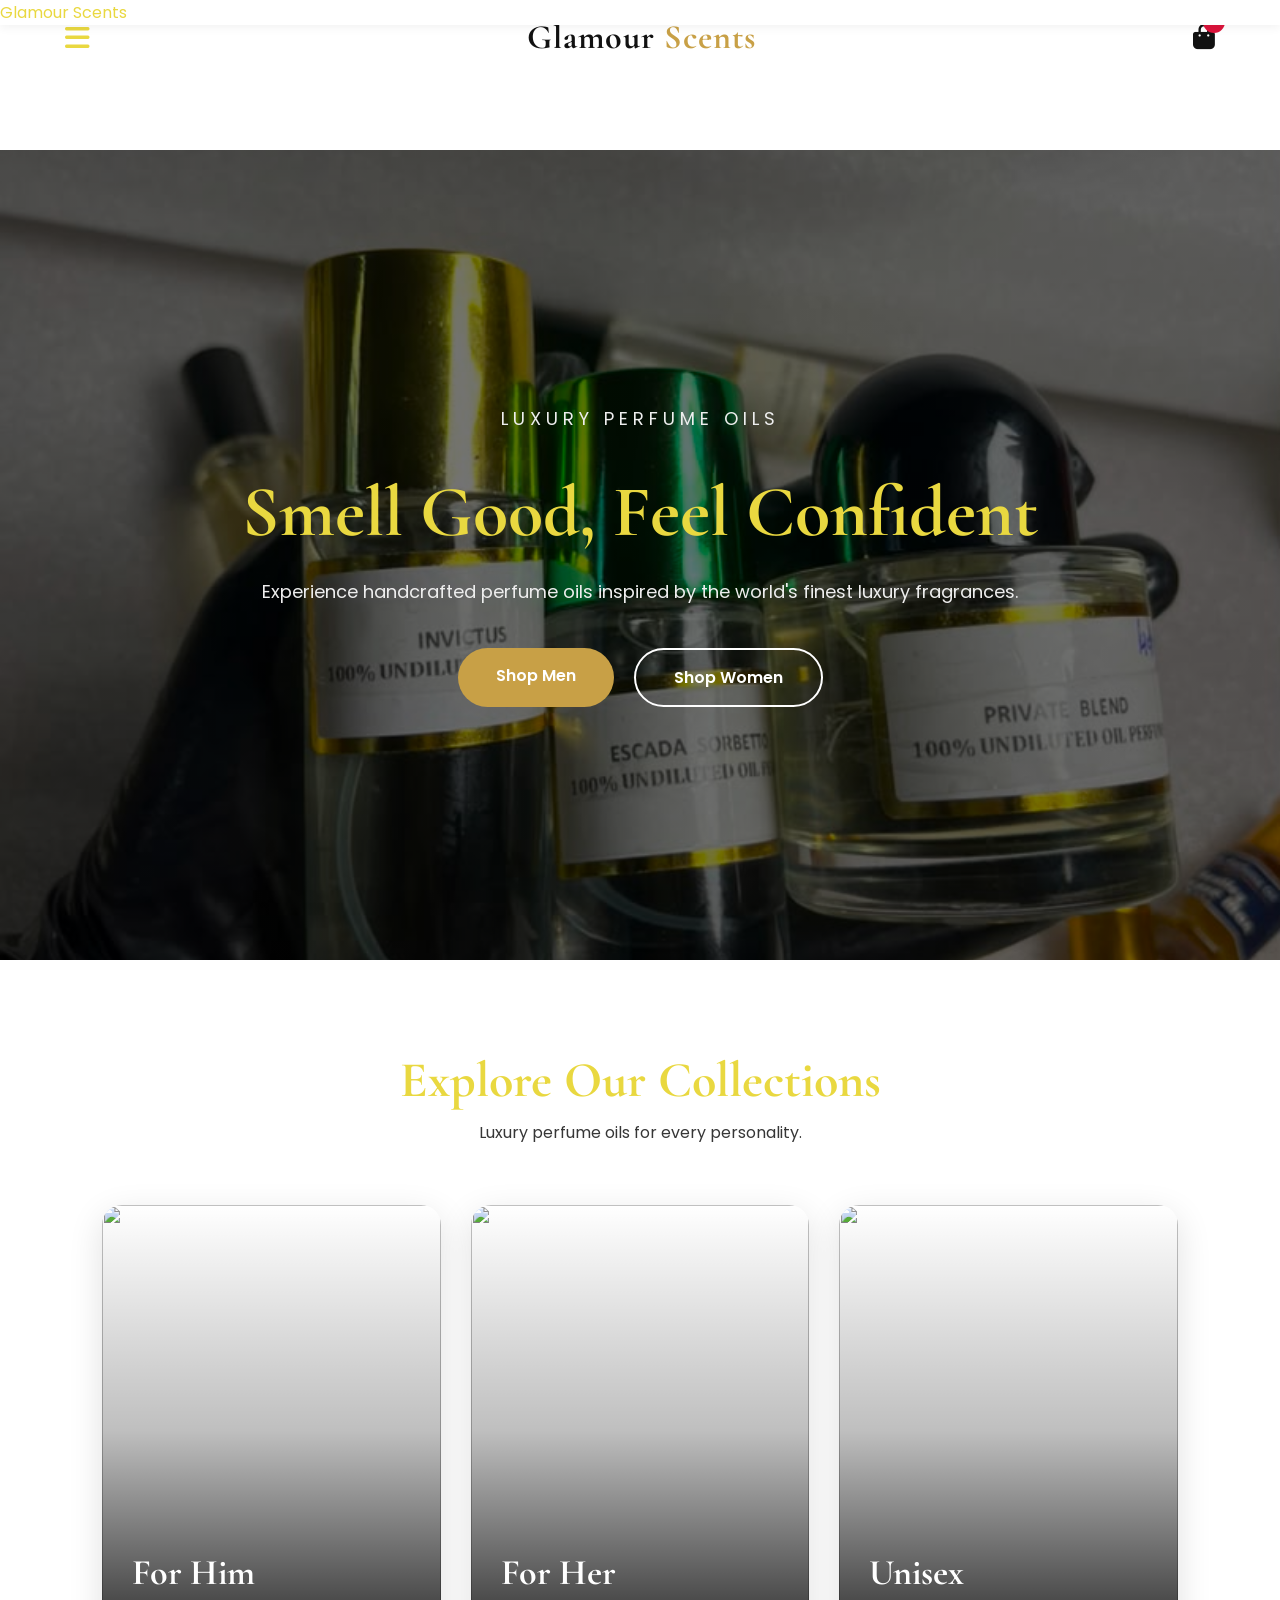
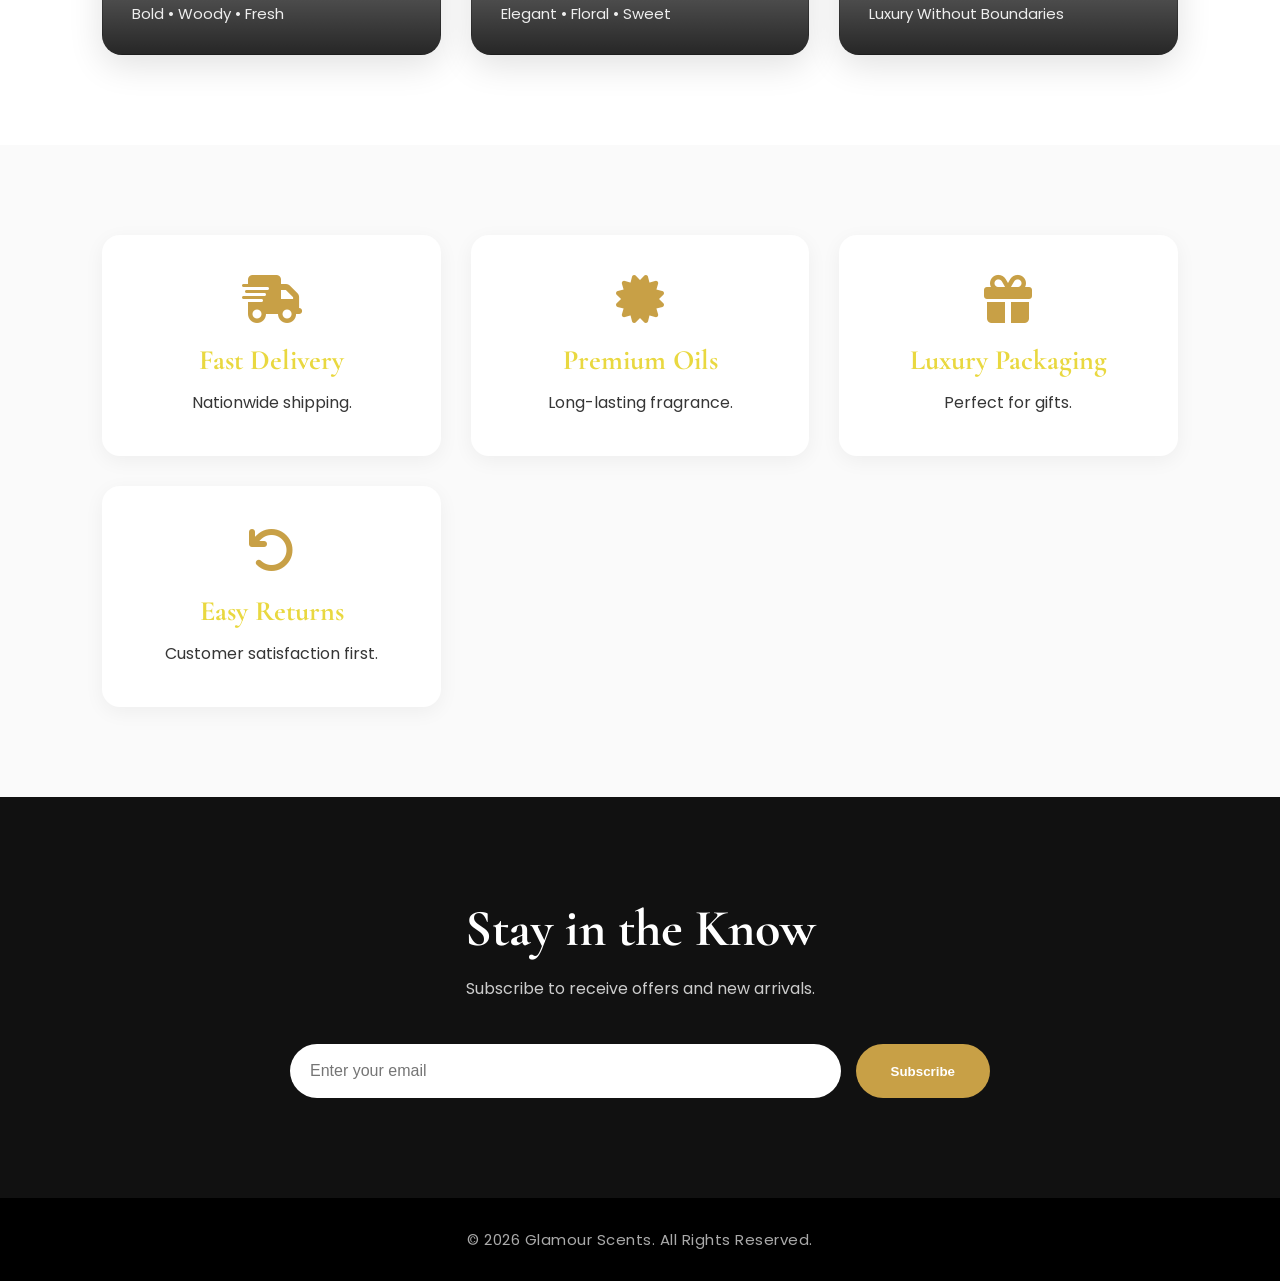
==== index.html @ a63c4ee7 "update header" ====
<!DOCTYPE html>
<html lang="en">
<head>
<meta charset="UTF-8">
<meta name="viewport" content="width=device-width, initial-scale=1.0">

<head>
    <meta charset="UTF-8">
    <meta name="viewport" content="width=device-width, initial-scale=1.0">
    <title>Glamour Scents</title>
    
    <link rel="stylesheet" href="css/style.css">
    
    <!-- Font Awesome -->
    <link rel="stylesheet" href="https://cdnjs.cloudflare.com/ajax/libs/font-awesome/6.6.0/css/all.min.css">
    
    <!-- Google Fonts -->
    <link href="https://fonts.googleapis.com/css2?family=Cormorant+Garamond:wght@400;500;600;700&family=Poppins:wght@300;400;500;600&display=swap" rel="stylesheet">
</head>
<body>
    <header>
        <a href="index.html" class="site-title">Glamour Scents</a>
    </header>

<div class="logo-area">

<i class="fas fa-bars menu-btn"></i>

<h2>
<span class="black">Glamour</span>
<span class="gold">Scents</span>
</h2>

<a href="cart.html" class="cart">

<i class="fas fa-shopping-bag"></i>

<span id="cartCount">0</span>

</a>

</div>

</header>

<!--======================
SIDE MENU
=======================-->

<nav class="sidebar">

<div class="close">

<i class="fas fa-times"></i>

</div>

<ul>

<li><a href="index.html">Home</a></li>

<li><a href="products.html?category=men">For Him</a></li>

<li><a href="products.html?category=women">For Her</a></li>

<li><a href="products.html?category=unisex">Unisex</a></li>

<li><a href="#">About</a></li>

<li><a href="#">Contact</a></li>

</ul>

</nav>

<div class="overlay"></div>

<!--======================
HERO
=======================-->

<section class="hero">

<div class="hero-content">

<p class="tag">

Luxury Perfume Oils

</p>

<h1>

Smell Good,

Feel Confident

</h1>

<p>

Experience handcrafted perfume oils inspired by the world's finest luxury fragrances.

</p>

<div class="hero-buttons">

<a href="products.html?category=men" class="btn">

Shop Men

</a>

<a href="products.html?category=women" class="btn outline">

Shop Women

</a>

</div>

</div>

</section>

<!--======================
COLLECTIONS
=======================-->

<section class="collections">

<div class="title">

<h2>

Explore Our Collections

</h2>

<p>

Luxury perfume oils for every personality.

</p>

</div>

<div class="collection-grid">

<a href="products.html?category=men" class="collection">

<img src="https://images.pexels.com/photos/6958875/pexels-photo-6958875.jpeg">

<div class="text">

<h3>For Him</h3>

<p>Bold • Woody • Fresh</p>

</div>

</a>

<a href="products.html?category=women" class="collection">

<img src="https://images.pexels.com/photos/16722498/pexels-photo-16722498.jpeg">

<div class="text">

<h3>For Her</h3>

<p>Elegant • Floral • Sweet</p>

</div>

</a>

<a href="products.html?category=unisex" class="collection">

<img src="https://images.pexels.com/photos/35930230/pexels-photo-35930230.jpeg">

<div class="text">

<h3>Unisex</h3>

<p>Luxury Without Boundaries</p>

</div>

</a>

</div>

</section>

<!--======================
FEATURES
=======================-->

<section class="features">

<div class="feature">

<i class="fas fa-truck-fast"></i>

<h3>Fast Delivery</h3>

<p>Nationwide shipping.</p>

</div>

<div class="feature">

<i class="fas fa-certificate"></i>

<h3>Premium Oils</h3>

<p>Long-lasting fragrance.</p>

</div>

<div class="feature">

<i class="fas fa-gift"></i>

<h3>Luxury Packaging</h3>

<p>Perfect for gifts.</p>

</div>

<div class="feature">

<i class="fas fa-arrow-rotate-left"></i>

<h3>Easy Returns</h3>

<p>Customer satisfaction first.</p>

</div>

</section>

<!--======================
NEWSLETTER
=======================-->

<section class="newsletter">

<h2>

Stay in the Know

</h2>

<p>

Subscribe to receive offers and new arrivals.

</p>

<div class="newsletter-form">

<input
type="email"
placeholder="Enter your email">

<button>

Subscribe

</button>

</div>

</section>

<!--======================
FOOTER
=======================-->

<footer>

<p>

© 2026 Glamour Scents.

All Rights Reserved.

</p>

</footer>

<script src="js/menu.js"></script>
<script src="js/cart.js"></script>

</body>
</html>
---- css/style.css ----
/*=========================================
GLAMOUR SCENTS
STYLE.CSS (PART 2A)
==========================================*/

/* Google Fonts */
@import url('https://fonts.googleapis.com/css2?family=Cormorant+Garamond:wght@400;500;600;700&family=Poppins:wght@300;400;500;600&display=swap');

/*=========================
RESET
=========================*/

*{
    margin:0;
    padding:0;
    box-sizing:border-box;
}

html{
    scroll-behavior:smooth;
}

body{
    font-family:'Poppins',sans-serif;
    background:#ffffff;
    color:#e9d840;
    overflow-x:hidden;
}

img{
    width:100%;
    display:block;
}

a{
    text-decoration:none;
    color:inherit;
}

ul{
    list-style:none;
}

/*=========================
VARIABLES
=========================*/

:root{

    --gold:#c8a046;
    --dark:#111111;
    --light:#ffffff;
    --gray:#f7f7f7;
    --text:#363636;

    --shadow:0 10px 35px rgba(0,0,0,.12);

    --radius:16px;

    --transition:.35s ease;

}

/*=========================
HEADER
=========================*/

header{

    position:fixed;

    top:0;
    left:0;
    width:100%;

    z-index:999;

    background:white;

    box-shadow:0 3px 10px rgba(0,0,0,.05);

}

.logo-area{

    max-width:1200px;

    margin:auto;

    height:75px;

    display:flex;

    align-items:center;

    justify-content:space-between;

    padding:0 25px;

}

/*=========================
LOGO
=========================*/

.logo-area h2{

    font-family:'Cormorant Garamond',serif;

    font-size:34px;

    letter-spacing:1px;

}

.black{

    color:#111;

}

.gold{

    color:var(--gold);

}

/*=========================
MENU BUTTON
=========================*/

.menu-btn{

    font-size:28px;

    cursor:pointer;

    transition:.3s;

}

.menu-btn:hover{

    color:var(--gold);

    transform:rotate(90deg);

}

/*=========================
CART ICON
=========================*/

.cart{

    position:relative;

    font-size:25px;

    color:#111;

    transition:.3s;

}

.cart:hover{

    color:var(--gold);

}

#cartCount{

    position:absolute;

    top:-8px;

    right:-10px;

    width:22px;

    height:22px;

    background:crimson;

    color:white;

    border-radius:50%;

    display:flex;

    align-items:center;

    justify-content:center;

    font-size:11px;

    font-weight:600;

}

/*=========================
SIDEBAR
=========================*/

.sidebar{

    position:fixed;

    left:-300px;

    top:0;

    width:280px;

    height:100vh;

    background:#111;

    color:white;

    transition:.4s;

    z-index:1200;

    padding:30px;

    overflow-y:auto;

}

.sidebar.active{

    left:0;

}

/*=========================
CLOSE BUTTON
=========================*/

.close{

    text-align:right;

    margin-bottom:40px;

}

.close i{

    font-size:28px;

    cursor:pointer;

    transition:.3s;

}

.close i:hover{

    color:var(--gold);

}

/*=========================
MENU LINKS
=========================*/

.sidebar ul li{

    margin-bottom:18px;

}

.sidebar ul li a{

    display:block;

    padding:14px 0;

    border-bottom:1px solid rgba(255,255,255,.1);

    font-size:18px;

    transition:.3s;

}

.sidebar ul li a:hover{

    color:var(--gold);

    padding-left:10px;

}

/*=========================
OVERLAY
=========================*/

.overlay{

    position:fixed;

    inset:0;

    background:rgba(0,0,0,.5);

    visibility:hidden;

    opacity:0;

    transition:.3s;

    z-index:1100;

}

.overlay.active{

    visibility:visible;

    opacity:1;

}

/*=========================
HERO
=========================*/

.hero {
    margin-top: 75px;
    min-height: 90vh;

    /* Updated line below: */
    background: 
        linear-gradient(rgba(0, 0, 0, 0.55), rgba(0, 0, 0, 0.55)),
        url("../images/hero-bg.jpeg");

    background-size: cover;
    background-position: center;
    display: flex;
    align-items: center;
    justify-content: center;
    text-align: center;
    padding: 40px;
}

.tag{

    color:var(--gold);

    letter-spacing:5px;

    text-transform:uppercase;

    font-size:13px;

    margin-bottom:18px;

}

.hero h1{

    font-family:'Cormorant Garamond',serif;

    font-size:72px;

    line-height:1.05;

    margin-bottom:25px;

}

.hero p{

    font-size:18px;

    color:#eeeeee;

    line-height:1.8;

    margin-bottom:40px;

}

/*=========================
BUTTONS
=========================*/

.hero-buttons{

    display:flex;

    justify-content:center;

    gap:20px;

    flex-wrap:wrap;

}

.btn{

    display:inline-block;

    padding:15px 38px;

    border-radius:50px;

    background:var(--gold);

    color:white;

    font-weight:600;

    transition:var(--transition);

}

.btn:hover{

    transform:translateY(-4px);

    box-shadow:var(--shadow);

}

.outline{

    background:transparent;

    border:2px solid white;

}

.outline:hover{

    background:white;

    color:#111;

}

/*=========================
SECTION TITLE
=========================*/

.title{

    text-align:center;

    margin-bottom:60px;

}

.title h2{

    font-family:'Cormorant Garamond',serif;

    font-size:50px;

    margin-bottom:10px;

}

.title p{

    color:var(--text);

    font-size:16px;

}

/*=========================
ANIMATIONS
=========================*/

@keyframes fadeUp{

    from{

        opacity:0;

        transform:translateY(40px);

    }

    to{

        opacity:1;

        transform:translateY(0);

    }

}

/*=========================
TABLET
=========================*/

@media(max-width:992px){

.hero h1{

font-size:56px;

}

.title h2{

font-size:40px;

}

}

/*=========================
MOBILE
=========================*/

@media(max-width:768px){

.logo-area{

padding:0 18px;

}

.logo-area h2{

font-size:28px;

}

.hero{

padding:20px;

}

.hero h1{

font-size:42px;

}

.hero p{

font-size:16px;

}

.hero-buttons{

flex-direction:column;

align-items:center;

}

.btn{

width:220px;

text-align:center;

}

.sidebar{

width:250px;

}

}
/*=========================================
GLAMOUR SCENTS
STYLE.CSS (PART 2B)
==========================================*/

/*=========================
COLLECTIONS
=========================*/

.collections{

    padding:90px 8%;
    background:#fff;

}

.collection-grid{

    display:grid;

    grid-template-columns:repeat(auto-fit,minmax(320px,1fr));

    gap:30px;

}

.collection{

    position:relative;

    height:450px;

    border-radius:20px;

    overflow:hidden;

    box-shadow:var(--shadow);

    transition:var(--transition);

}

.collection:hover{

    transform:translateY(-10px);

}

.collection img{

    width:100%;
    height:100%;
    object-fit:cover;

    transition:.8s;

}

.collection:hover img{

    transform:scale(1.1);

}

.collection::after{

    content:"";

    position:absolute;

    inset:0;

    background:linear-gradient(
        to top,
        rgba(0,0,0,.85),
        rgba(0,0,0,.25),
        transparent
    );

}

.collection .text{

    position:absolute;

    bottom:30px;

    left:30px;

    z-index:10;

    color:white;

}

.collection h3{

    font-family:'Cormorant Garamond',serif;

    font-size:36px;

    margin-bottom:8px;

}

.collection p{

    color:#eee;

    font-size:15px;

}

/*=========================
FEATURES
=========================*/

.features{

    padding:90px 8%;

    background:#fafafa;

    display:grid;

    grid-template-columns:repeat(auto-fit,minmax(250px,1fr));

    gap:30px;

}

.feature{

    background:white;

    border-radius:18px;

    padding:40px 30px;

    text-align:center;

    box-shadow:0 5px 20px rgba(0,0,0,.05);

    transition:var(--transition);

}

.feature:hover{

    transform:translateY(-8px);

    box-shadow:var(--shadow);

}

.feature i{

    font-size:48px;

    color:var(--gold);

    margin-bottom:20px;

}

.feature h3{

    font-family:'Cormorant Garamond',serif;

    font-size:28px;

    margin-bottom:12px;

}

.feature p{

    color:var(--text);

    line-height:1.7;

}

/*=========================
NEWSLETTER
=========================*/

.newsletter{

    padding:100px 8%;

    background:#111;

    color:white;

    text-align:center;

}

.newsletter h2{

    font-family:'Cormorant Garamond',serif;

    font-size:52px;

    margin-bottom:15px;

}

.newsletter p{

    color:#ccc;

    max-width:650px;

    margin:0 auto 40px;

    line-height:1.8;

}

.newsletter-form{

    max-width:700px;

    margin:auto;

    display:flex;

    gap:15px;

    flex-wrap:wrap;

    justify-content:center;

}

.newsletter-form input{

    flex:1;

    min-width:260px;

    padding:18px 20px;

    border:none;

    border-radius:50px;

    font-size:16px;

    outline:none;

}

.newsletter-form button{

    padding:18px 35px;

    border:none;

    border-radius:50px;

    background:var(--gold);

    color:white;

    font-weight:600;

    cursor:pointer;

    transition:var(--transition);

}

.newsletter-form button:hover{

    background:#b88e32;

    transform:translateY(-3px);

}

/*=========================
FOOTER
=========================*/

footer{

    background:#000;

    color:#aaa;

    text-align:center;

    padding:30px 20px;

    font-size:15px;

}

footer p{

    letter-spacing:.5px;

}

/*=========================
SCROLLBAR
=========================*/

::-webkit-scrollbar{

    width:10px;

}

::-webkit-scrollbar-track{

    background:#f5f5f5;

}

::-webkit-scrollbar-thumb{

    background:var(--gold);

    border-radius:20px;

}

::-webkit-scrollbar-thumb:hover{

    background:#b88e32;

}

/*=========================
UTILITY CLASSES
=========================*/

.text-center{

    text-align:center;

}

.mt-1{margin-top:10px;}
.mt-2{margin-top:20px;}
.mt-3{margin-top:30px;}
.mt-4{margin-top:40px;}
.mt-5{margin-top:50px;}

.mb-1{margin-bottom:10px;}
.mb-2{margin-bottom:20px;}
.mb-3{margin-bottom:30px;}
.mb-4{margin-bottom:40px;}
.mb-5{margin-bottom:50px;}

.gold-text{

    color:var(--gold);

}

.bg-light{

    background:#fafafa;

}

/*=========================
HOVER ANIMATIONS
=========================*/

.collection,
.feature,
.btn,
.newsletter-form button,
.cart,
.menu-btn{

    transition:all .35s ease;

}

/*=========================
RESPONSIVE
=========================*/

@media(max-width:992px){

.collection{

    height:380px;

}

.collection h3{

    font-size:30px;

}

.newsletter h2{

    font-size:42px;

}

}

@media(max-width:768px){

.collections{

    padding:70px 20px;

}

.features{

    padding:70px 20px;

}

.newsletter{

    padding:80px 20px;

}

.newsletter-form{

    flex-direction:column;

}

.newsletter-form input{

    width:100%;

}

.newsletter-form button{

    width:100%;

}

.collection{

    height:350px;

}

.collection .text{

    left:20px;

    bottom:20px;

}

.collection h3{

    font-size:28px;

}

.feature{

    padding:35px 25px;

}

.feature h3{

    font-size:24px;

}

.newsletter h2{

    font-size:36px;

}

}

@media(max-width:480px){

.title h2{

    font-size:34px;

}

.collection{

    height:300px;

}

.collection h3{

    font-size:24px;

}

.feature i{

    font-size:38px;

}

.newsletter h2{

    font-size:30px;

}

footer{

    font-size:13px;

}

}
/*==========================
PRODUCT PAGE
===========================*/

.page-banner{

    margin-top:75px;

    background:#111;

    color:white;

    padding:80px 20px;

    text-align:center;

}

.banner-content h1{

    font-family:'Cormorant Garamond',serif;

    font-size:55px;

}

.banner-content p{

    color:#ddd;

    margin-top:10px;

}

.product-page{

    padding:80px 8%;

}

.product-container{

    display:grid;

    grid-template-columns:1fr 1fr;

    gap:60px;

    align-items:center;

}

.product-image{

    text-align:center;

}

.product-image img{

    max-width:420px;

    width:100%;

}

.product-details h2{

    font-size:40px;

    font-family:'Cormorant Garamond',serif;

}

.category-name{

    color:#777;

    margin:15px 0;

}

.rating{

    color:gold;

    margin-bottom:25px;

    font-size:22px;

}

.price-box{

    margin:25px 0;

}

.price-box h3{

    font-size:30px;

    color:#111;

}

.form-group{

    margin:20px 0;

}

.form-group label{

    display:block;

    font-weight:600;

    margin-bottom:10px;

}

.form-group select{

    width:100%;

    padding:15px;

    border:1px solid #ddd;

    border-radius:10px;

    font-size:16px;

}

.quantity-box{

    margin-top:25px;

}

.quantity-controls{

    display:flex;

    align-items:center;

    gap:15px;

}

.quantity-controls button{

    width:45px;

    height:45px;

    font-size:20px;

    cursor:pointer;

    background:var(--gold);

    color:white;

    border:none;

    border-radius:8px;

}

.quantity-controls input{

    width:70px;

    text-align:center;

    font-size:18px;

    padding:10px;

}

.add-cart{

    width:100%;

    margin-top:30px;

}

.product-description{

    margin-top:40px;

    line-height:1.8;

}

.related-products{

    padding:80px 8%;

    background:#fafafa;

}

.related-grid{

    display:grid;

    grid-template-columns:repeat(auto-fit,minmax(180px,1fr));

    gap:25px;

}

.size-card{

    background:white;

    border-radius:15px;

    padding:20px;

    text-align:center;

    cursor:pointer;

    transition:.3s;

    box-shadow:0 5px 15px rgba(0,0,0,.08);

}

.size-card:hover{

    transform:translateY(-8px);

}

.size-card img{

    height:160px;

    object-fit:contain;

    margin-bottom:15px;

}

.size-card h3{

    margin-bottom:8px;

}

@media(max-width:900px){

.product-container{

grid-template-columns:1fr;

}

.product-details{

text-align:center;

}

}
/*==========================
CART PAGE
==========================*/

.cart-page{

padding:80px 8%;

display:grid;

grid-template-columns:2fr 1fr;

gap:40px;

}

.cart-item{

display:grid;

grid-template-columns:120px 1fr 150px 120px 60px;

gap:20px;

align-items:center;

background:white;

padding:20px;

margin-bottom:20px;

border-radius:15px;

box-shadow:0 5px 15px rgba(0,0,0,.08);

}

.cart-item img{

width:90px;

height:150px;

object-fit:contain;

}

.cart-info h3{

font-size:22px;

margin-bottom:10px;

}

.cart-qty{

display:flex;

align-items:center;

gap:15px;

}

.cart-qty button{

width:35px;

height:35px;

border:none;

background:var(--gold);

color:white;

cursor:pointer;

border-radius:6px;

}

.cart-price{

font-weight:bold;

font-size:22px;

}

.remove-btn{

background:red;

border:none;

color:white;

width:45px;

height:45px;

border-radius:8px;

cursor:pointer;

}

.cart-summary{

background:#fafafa;

padding:30px;

border-radius:15px;

height:fit-content;

box-shadow:0 5px 15px rgba(0,0,0,.08);

}

.cart-summary h2{

margin-bottom:25px;

font-family:'Cormorant Garamond',serif;

font-size:35px;

}

.cart-summary h3{

margin-bottom:30px;

font-size:28px;

}

.cart-summary .btn{

width:100%;

}

.empty-cart{

text-align:center;

padding:80px 20px;

}

.empty-cart h2{

font-size:40px;

margin-bottom:15px;

font-family:'Cormorant Garamond',serif;

}

@media(max-width:900px){

.cart-page{

grid-template-columns:1fr;

}

.cart-item{

grid-template-columns:1fr;

text-align:center;

}

.cart-item img{

margin:auto;

}

.cart-qty{

justify-content:center;

}

}
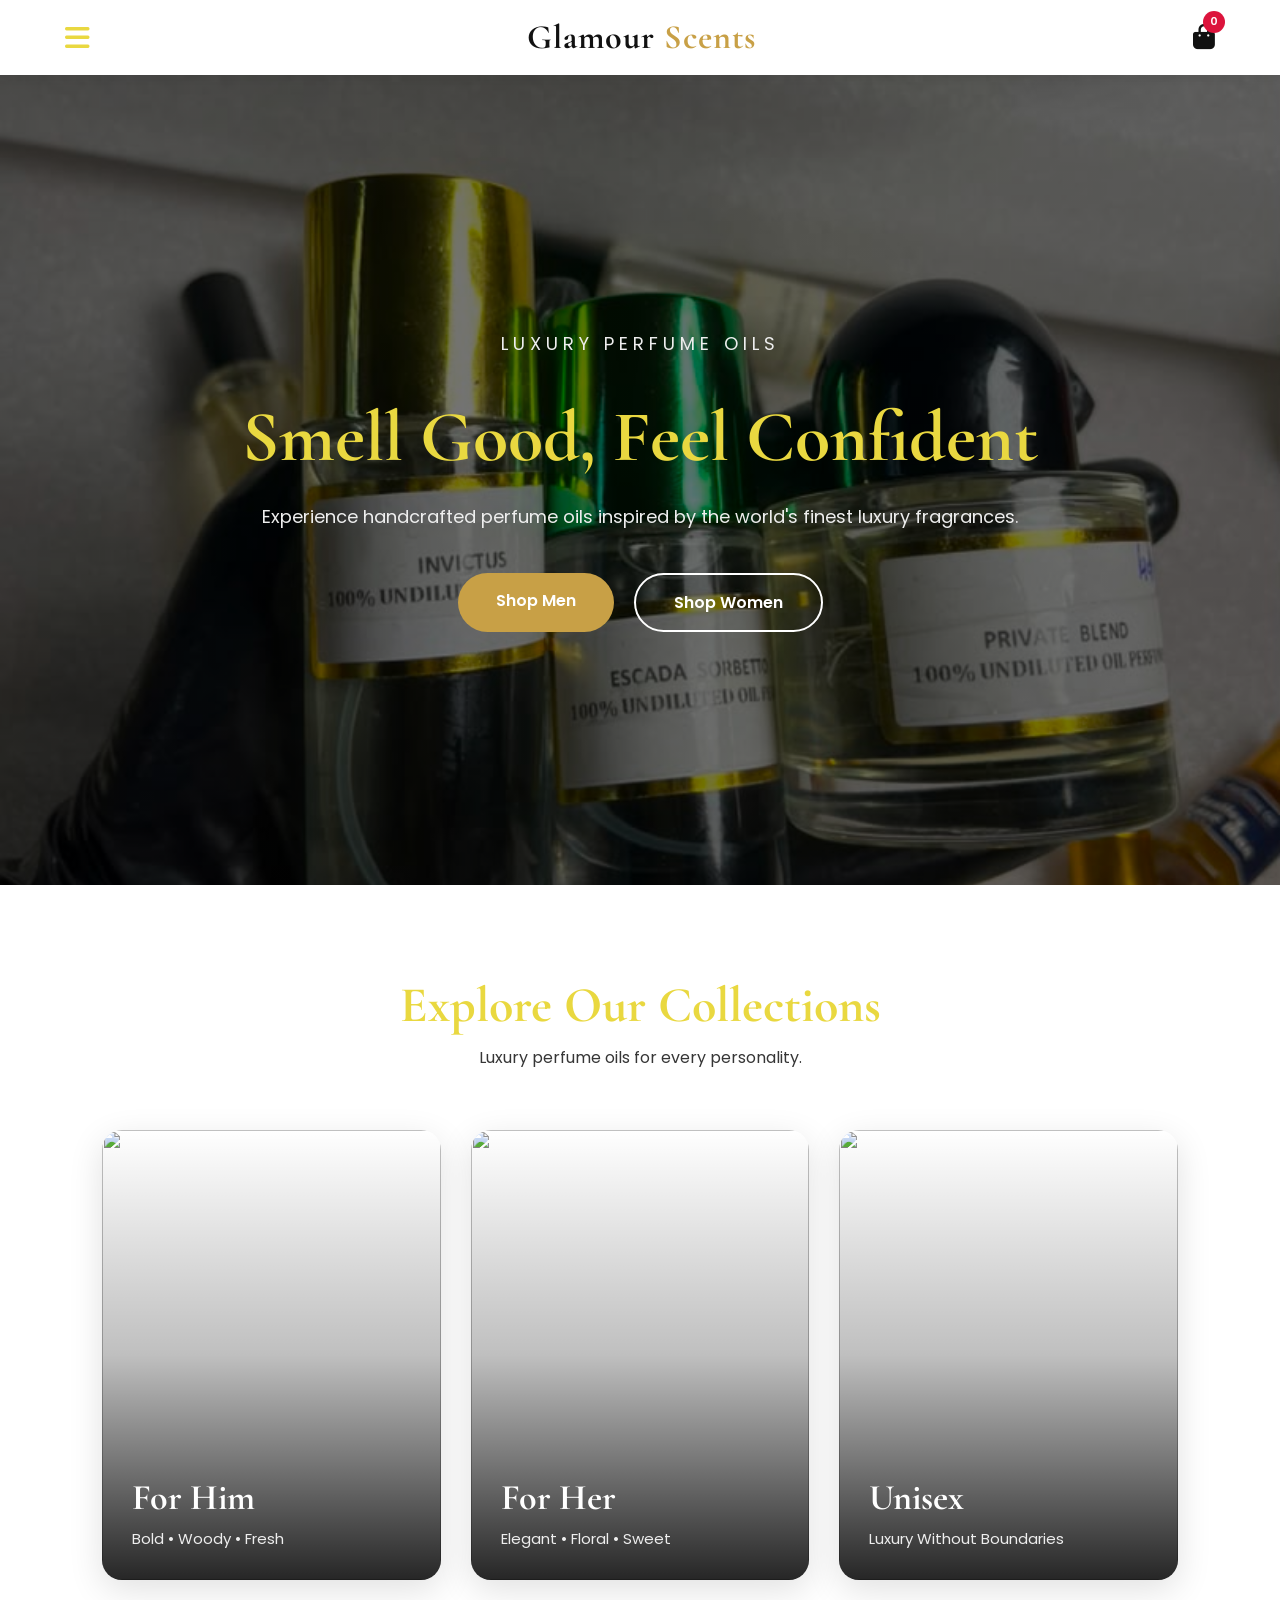
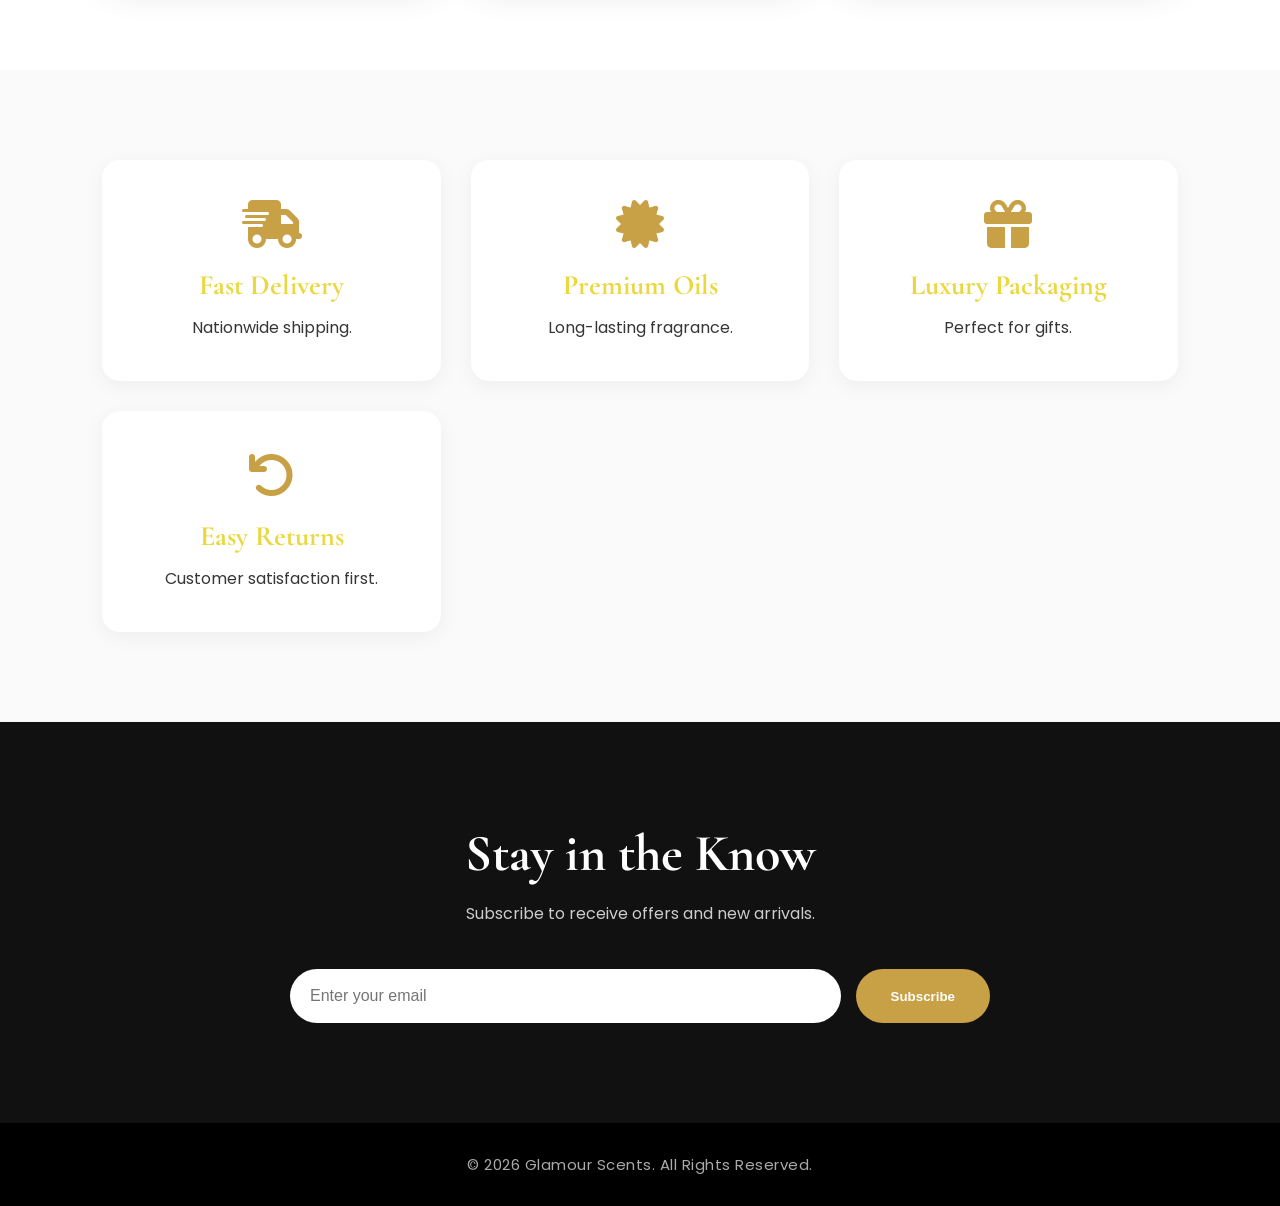
==== commit 0331a781: "update" ====
--- a/index.html
+++ b/index.html
@@ -4,31 +4,36 @@
 <meta charset="UTF-8">
 <meta name="viewport" content="width=device-width, initial-scale=1.0">
 
-<head>
-    <meta charset="UTF-8">
-    <meta name="viewport" content="width=device-width, initial-scale=1.0">
-    <title>Glamour Scents</title>
-    
-    <link rel="stylesheet" href="css/style.css">
-    
-    <!-- Font Awesome -->
-    <link rel="stylesheet" href="https://cdnjs.cloudflare.com/ajax/libs/font-awesome/6.6.0/css/all.min.css">
-    
-    <!-- Google Fonts -->
-    <link href="https://fonts.googleapis.com/css2?family=Cormorant+Garamond:wght@400;500;600;700&family=Poppins:wght@300;400;500;600&display=swap" rel="stylesheet">
+<title>Glamour Scents</title>
+
+<link rel="stylesheet" href="css/style.css">
+
+<!-- Font Awesome -->
+<link rel="stylesheet"
+href="https://cdnjs.cloudflare.com/ajax/libs/font-awesome/6.6.0/css/all.min.css">
+
+<!-- Google Fonts -->
+<link href="https://fonts.googleapis.com/css2?family=Cormorant+Garamond:wght@400;500;600;700&family=Poppins:wght@300;400;500;600&display=swap" rel="stylesheet">
+
 </head>
+
 <body>
-    <header>
-        <a href="index.html" class="site-title">Glamour Scents</a>
-    </header>
+
+<!--======================
+HEADER
+=======================-->
+
+<header>
 
 <div class="logo-area">
 
 <i class="fas fa-bars menu-btn"></i>
 
 <h2>
-<span class="black">Glamour</span>
-<span class="gold">Scents</span>
+  <a href="index.html">
+    <span class="black">Glamour</span>
+    <span class="gold">Scents</span>
+  </a>
 </h2>
 
 <a href="cart.html" class="cart">
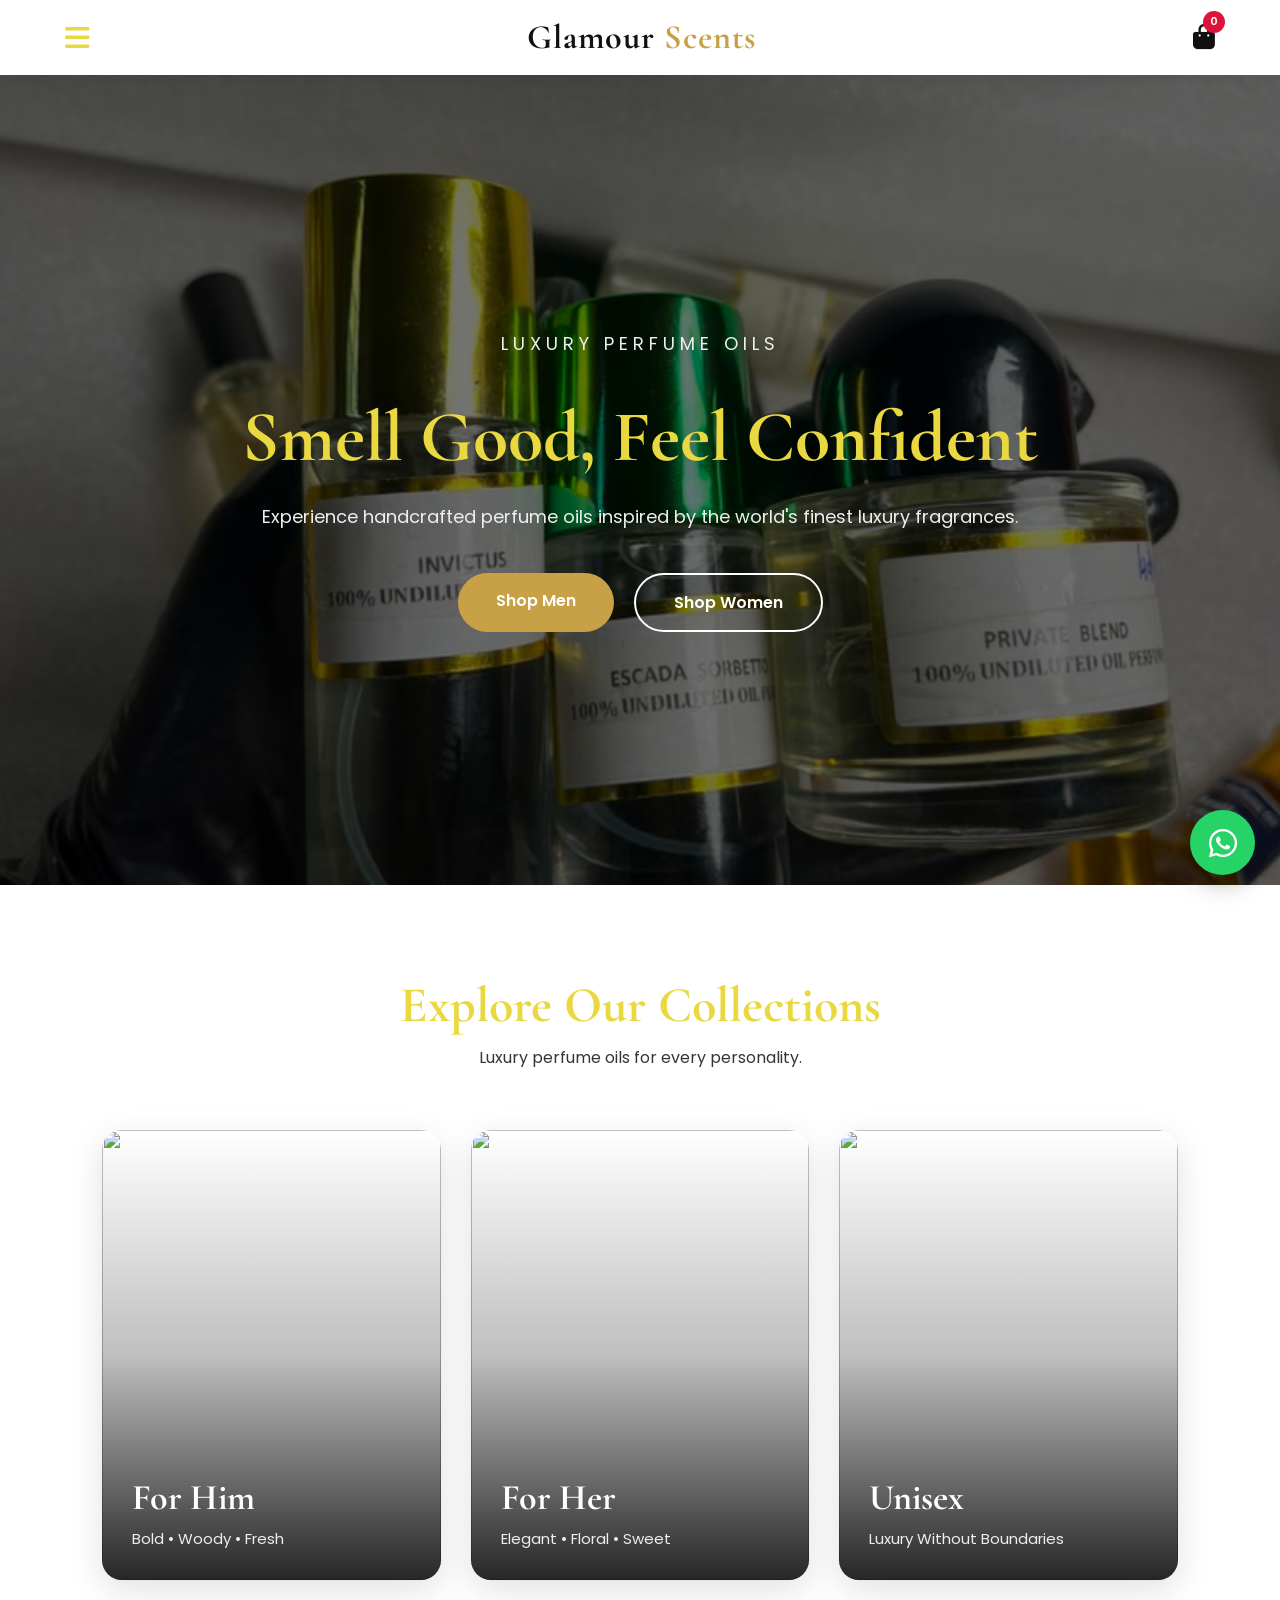
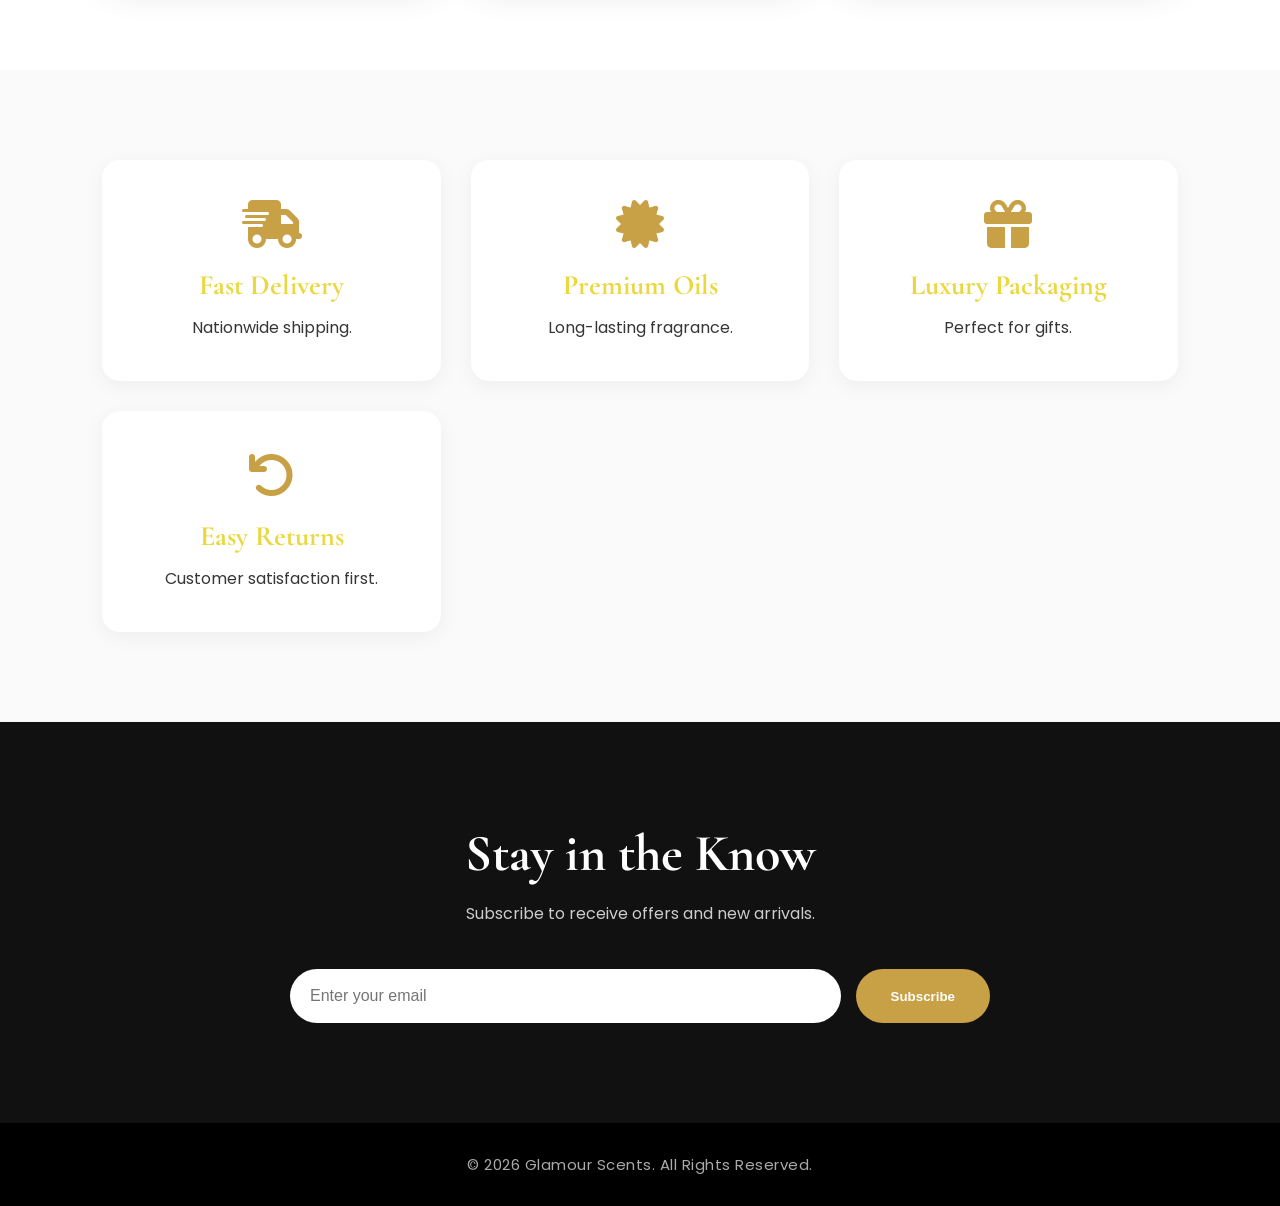
==== commit f23bcc21: "update" ====
--- a/index.html
+++ b/index.html
@@ -163,7 +163,49 @@
 <p>Bold • Woody • Fresh</p>
 
 </div>
-
+<div class="product-rating">
+
+<div class="stars" id="stars">
+
+★★★★★
+
+</div>
+
+<p>
+
+<span id="ratingValue">
+
+4.9
+
+</span>
+
+(
+
+<span id="reviewCount">
+
+128
+
+</span>
+
+Reviews)
+
+</p>
+
+</div>
+
+<div class="reviews">
+
+<h3>
+
+Customer Reviews
+
+</h3>
+
+<div id="reviewsContainer">
+
+</div>
+
+</div>
 </a>
 
 <a href="products.html?category=women" class="collection">
@@ -245,7 +287,14 @@
 </div>
 
 </section>
-
+<a
+href="https://wa.me/233243505452"
+target="_blank"
+class="whatsapp">
+
+<i class="fab fa-whatsapp"></i>
+
+</a>
 <!--======================
 NEWSLETTER
 =======================-->
--- a/css/style.css
+++ b/css/style.css
@@ -97,6 +97,11 @@
 
     padding:0 25px;
 
+}
+
+h2 a {
+  text-decoration: none;
+  color: inherit;
 }
 
 /*=========================
@@ -1572,4 +1577,107 @@
 
 }
 
+}
+.whatsapp{
+
+position:fixed;
+
+bottom:25px;
+
+right:25px;
+
+width:65px;
+
+height:65px;
+
+background:#25D366;
+
+border-radius:50%;
+
+display:flex;
+
+justify-content:center;
+
+align-items:center;
+
+font-size:32px;
+
+color:white;
+
+box-shadow:0 10px 25px rgba(0,0,0,.25);
+
+z-index:9999;
+
+transition:.3s;
+
+}
+
+.whatsapp:hover{
+
+transform:scale(1.12);
+
+}
+.checkout{
+
+max-width:700px;
+
+margin:100px auto;
+
+padding:30px;
+
+background:white;
+
+border-radius:15px;
+
+box-shadow:0 10px 30px rgba(0,0,0,.1);
+
+}
+
+.checkout h2{
+
+text-align:center;
+
+margin-bottom:30px;
+
+}
+
+.checkout-form{
+
+display:flex;
+
+flex-direction:column;
+
+gap:20px;
+
+}
+
+.checkout input,
+.checkout textarea{
+
+padding:15px;
+
+border:1px solid #ddd;
+
+border-radius:8px;
+
+font-size:16px;
+
+}
+
+.checkout button{
+
+padding:16px;
+
+background:#25D366;
+
+border:none;
+
+color:white;
+
+font-size:18px;
+
+border-radius:8px;
+
+cursor:pointer;
+
 }
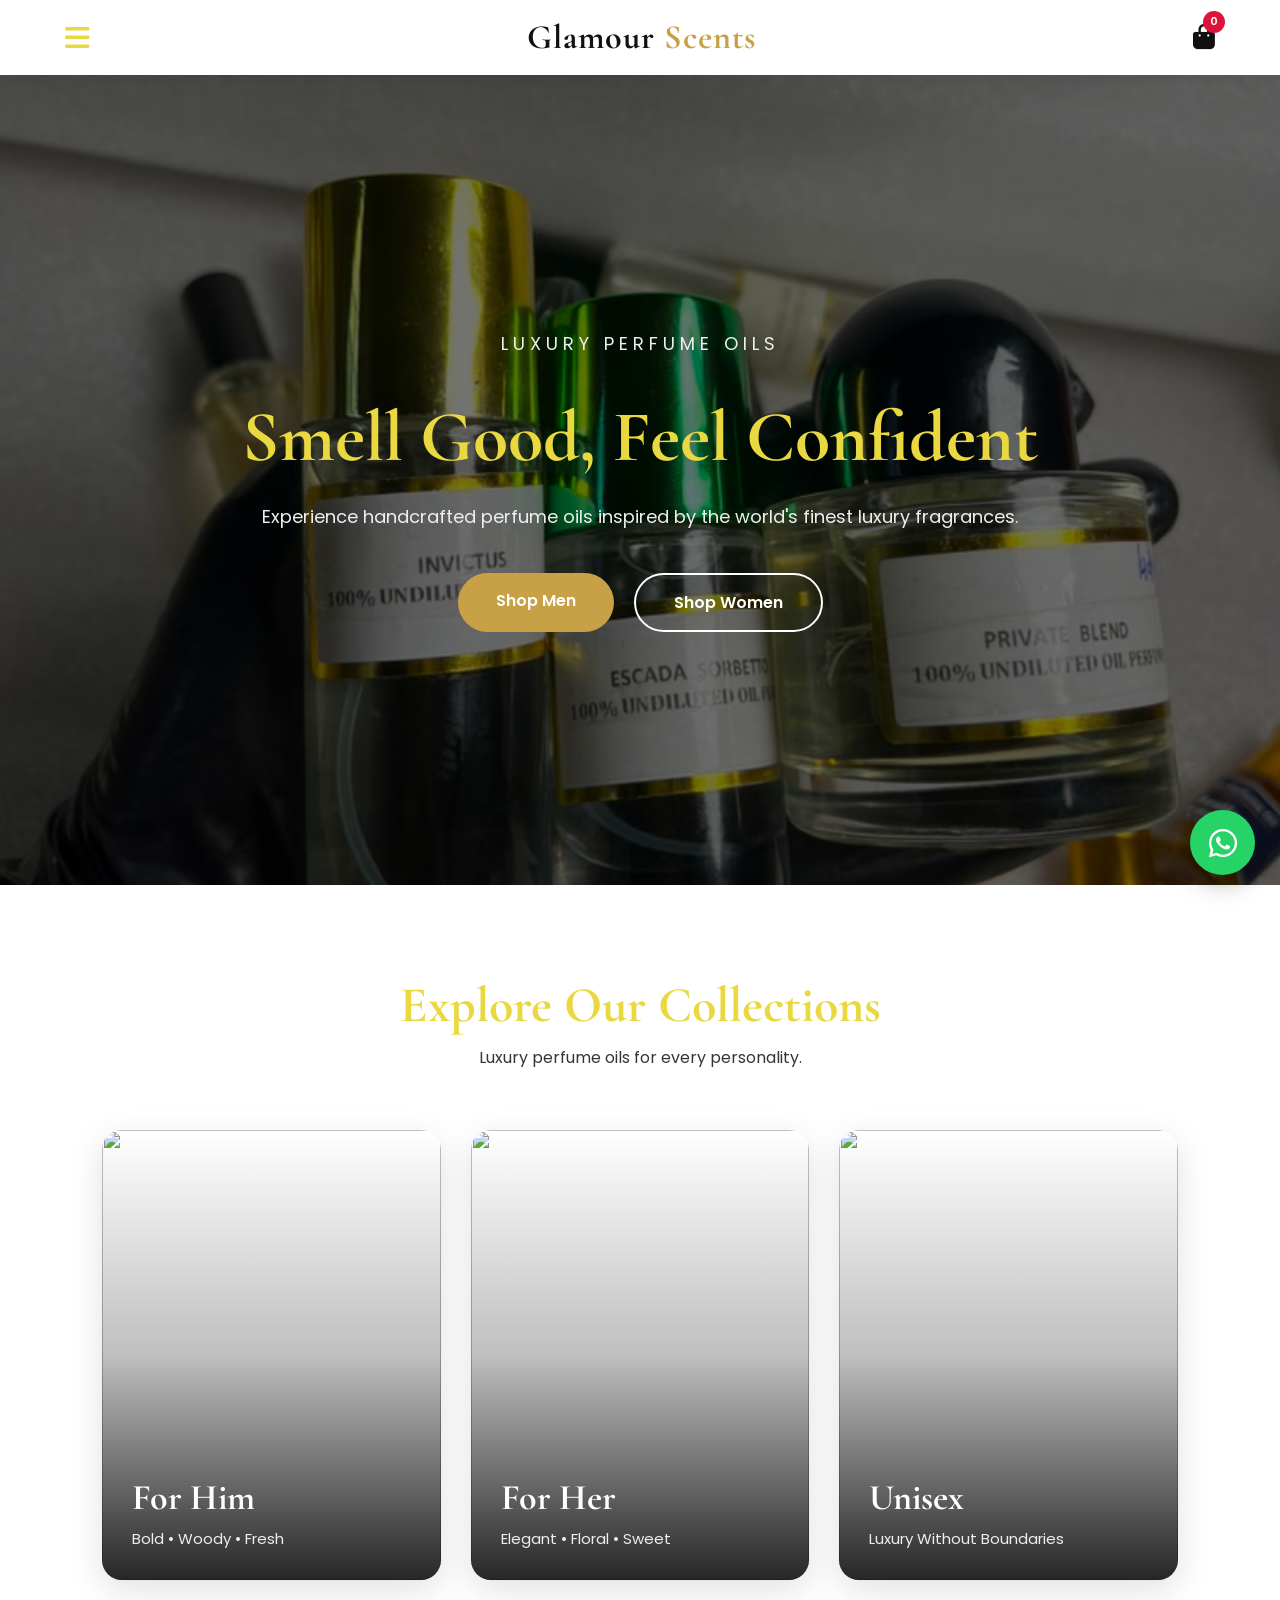
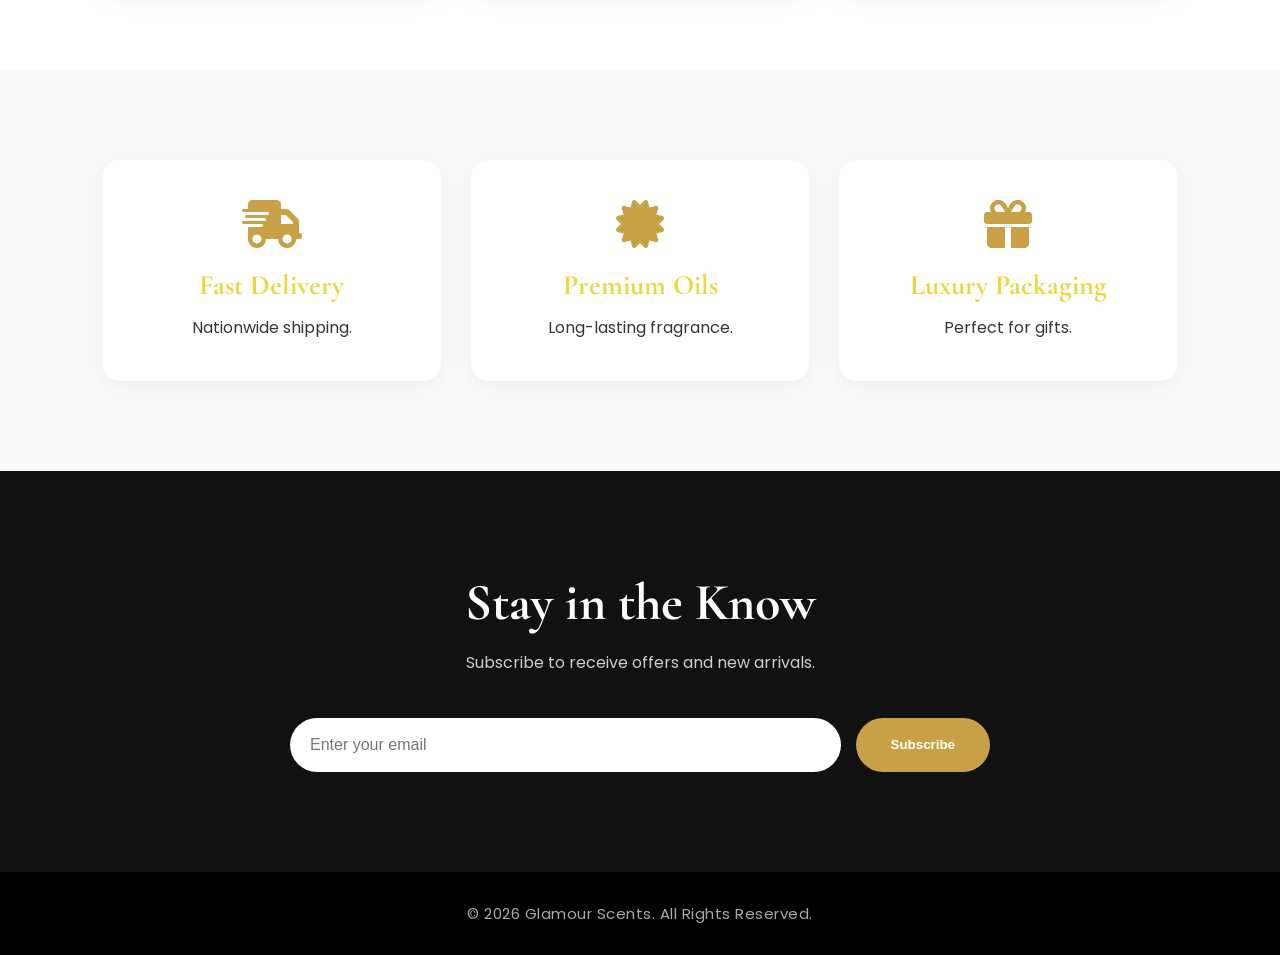
==== commit c484eef6: "A" ====
--- a/index.html
+++ b/index.html
@@ -48,38 +48,71 @@
 
 </header>
 
+
+
 <!--======================
 SIDE MENU
 =======================-->
 
 <nav class="sidebar">
 
-<div class="close">
-
-<i class="fas fa-times"></i>
-
-</div>
-
-<ul>
-
-<li><a href="index.html">Home</a></li>
-
-<li><a href="products.html?category=men">For Him</a></li>
-
-<li><a href="products.html?category=women">For Her</a></li>
-
-<li><a href="products.html?category=unisex">Unisex</a></li>
-
-<li><a href="#">About</a></li>
-
-<li><a href="#">Contact</a></li>
-
-</ul>
+    <div class="close">
+        <i class="fas fa-times"></i>
+    </div>
+
+    <ul>
+
+        <li>
+            <a href="index.html">
+                Home
+            </a>
+        </li>
+
+        <li>
+            <a href="products.html?category=men">
+                For Him
+            </a>
+        </li>
+
+        <li>
+            <a href="products.html?category=women">
+                For Her
+            </a>
+        </li>
+
+        <li>
+            <a href="products.html?category=unisex">
+                Unisex
+            </a>
+        </li>
+
+        <li>
+            <a href="about.html">
+                About
+            </a>
+        </li>
+
+        <li>
+            <a href="https://wa.me/233243505452" target="_blank">
+                Contact
+            </a>
+        </li>
+
+        <!-- ======================
+             ADMIN ORDER MANAGEMENT
+             ====================== -->
+
+        <li class="admin-menu-item">
+    <a href="orders.html" class="admin-order-link">
+        <i class="fas fa-lock"></i>
+        <span>Order Management</span>
+    </a>
+</li>
+
+    </ul>
 
 </nav>
 
-<div class="overlay"></div>
-
 <!--======================
 HERO
 =======================-->
@@ -154,7 +187,7 @@
 
 <a href="products.html?category=men" class="collection">
 
-<img src="https://images.pexels.com/photos/6958875/pexels-photo-6958875.jpeg">
+<img src="https://i.ibb.co/Xx7ypRz7/Men.png">
 
 <div class="text">
 
@@ -210,7 +243,7 @@
 
 <a href="products.html?category=women" class="collection">
 
-<img src="https://images.pexels.com/photos/16722498/pexels-photo-16722498.jpeg">
+<img src="https://i.ibb.co/4gFhD5vj/women.png">
 
 <div class="text">
 
@@ -224,7 +257,7 @@
 
 <a href="products.html?category=unisex" class="collection">
 
-<img src="https://images.pexels.com/photos/35930230/pexels-photo-35930230.jpeg">
+<img src="https://i.ibb.co/cc7y73m0/unisex.png">
 
 <div class="text">
 
@@ -276,15 +309,7 @@
 
 </div>
 
-<div class="feature">
-
-<i class="fas fa-arrow-rotate-left"></i>
-
-<h3>Easy Returns</h3>
-
-<p>Customer satisfaction first.</p>
-
-</div>
+
 
 </section>
 <a
--- a/css/style.css
+++ b/css/style.css
@@ -1680,4 +1680,28 @@
 
 cursor:pointer;
 
+}
+
+/* =========================================
+   ADMIN ORDER MANAGEMENT SIDEBAR
+========================================= */
+
+.admin-menu-item {
+    margin-top: 18px;
+    padding-top: 18px;
+    border-top: 1px solid rgba(0, 0, 0, 0.12);
+}
+
+.admin-order-link {
+    display: flex !important;
+    align-items: center;
+    gap: 10px;
+}
+
+.admin-order-link i {
+    font-size: 13px;
+}
+
+.admin-order-link span {
+    font-size: inherit;
 }
